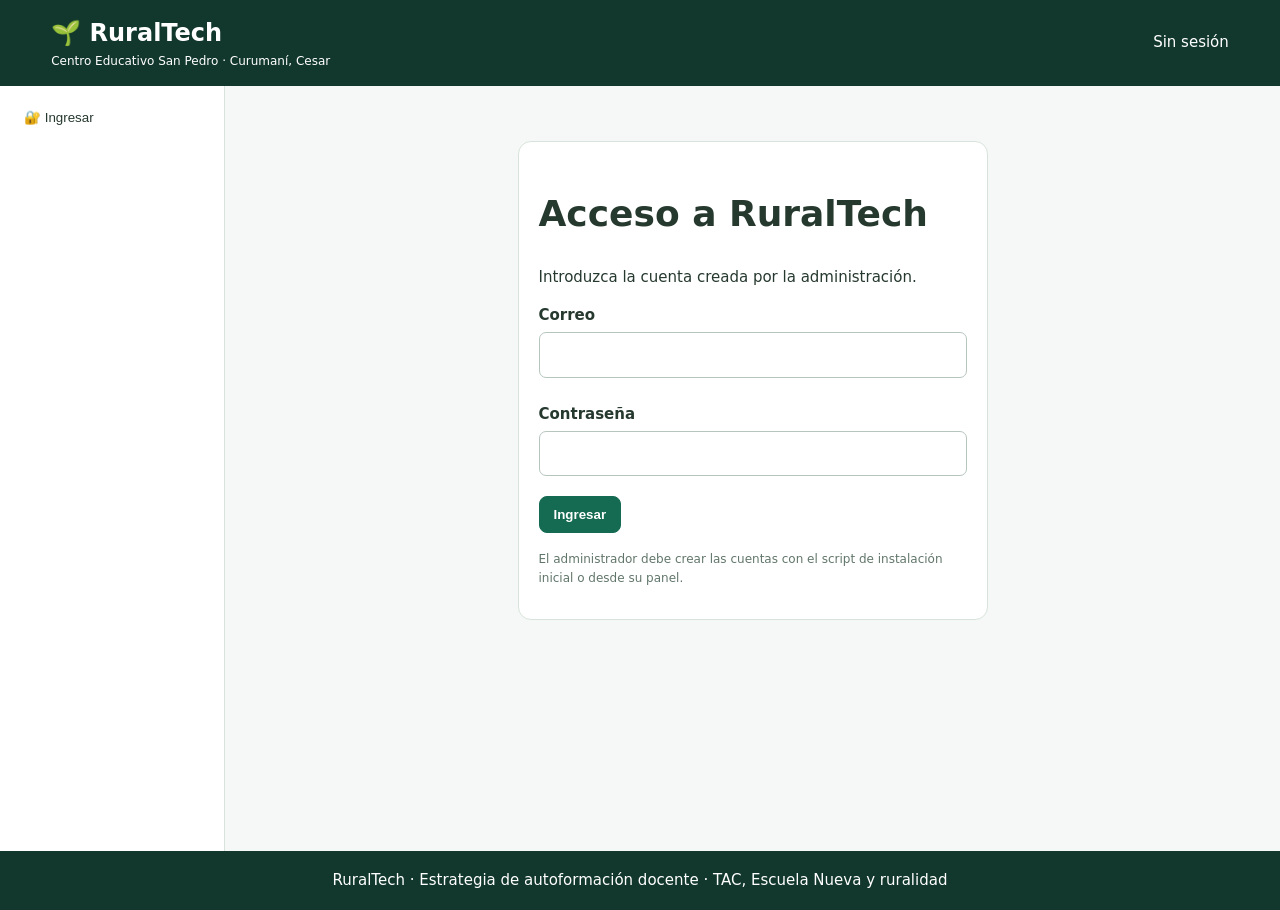
==== servidor_php/public/index.html @ 85d53798 "Publish RuralTech audited application Co-authored-by: Copilot <223556219+Copilot@users.noreply.githu" ====
<!doctype html><html lang="es"><head><meta charset="utf-8"><meta name="viewport" content="width=device-width,initial-scale=1"><title>RuralTech | Aula virtual</title><style>
:root{--g:#146b51;--d:#12382d;--bg:#f5f8f6;--bd:#d8e4db;--txt:#26392f}*{box-sizing:border-box}body{margin:0;font:15px/1.55 system-ui,Arial;background:var(--bg);color:var(--txt)}header{background:var(--d);padding:15px 4%;color:white;display:flex;justify-content:space-between;align-items:center;gap:8px;flex-wrap:wrap}h1{font-size:clamp(25px,4vw,36px)}h2{color:var(--d)}h3{color:var(--g)}.layout{display:grid;grid-template-columns:225px 1fr;max-width:1500px;margin:auto;min-height:85vh}aside{background:white;border-right:1px solid var(--bd);padding:12px}aside button{display:block;width:100%;background:none;border:0;text-align:left;padding:12px;border-radius:8px;color:var(--txt);cursor:pointer}aside button:hover{background:#e4f3eb}main{padding:25px;min-width:0}.panel,.card{padding:20px;border:1px solid var(--bd);border-radius:13px;background:white;margin-bottom:15px}.grid{display:grid;grid-template-columns:repeat(auto-fit,minmax(230px,1fr));gap:15px}.hero{background:linear-gradient(110deg,#155e49,#31836b);color:white;border-radius:14px;padding:26px}.hero h1{color:white}.btn{display:inline-block;background:var(--g);color:white;border:1px solid var(--g);border-radius:8px;padding:10px 14px;margin:5px 5px 5px 0;cursor:pointer;font-weight:600}.btn.sec{background:white;color:var(--g)}.btn.danger{background:#a22f31;border-color:#a22f31}input,textarea,select{font:inherit;padding:10px;border:1px solid #b6c6bd;border-radius:7px;width:100%;margin:5px 0 15px}textarea{min-height:105px}label{display:block;font-weight:600;margin-top:10px}.progress{height:12px;background:#dbe9df;border-radius:12px;overflow:hidden;margin:10px 0}.progress span{display:block;background:var(--g);height:100%}.muted{color:#61766a}.notice{padding:13px;border-left:4px solid #daa943;background:#fff8e8;margin:12px 0}.success{padding:13px;border-left:4px solid var(--g);background:#e6f5eb;margin:12px 0}.row{display:flex;justify-content:space-between;gap:12px;align-items:center;flex-wrap:wrap;border-bottom:1px solid var(--bd);padding:12px 0}details{border:1px solid var(--bd);border-radius:9px;padding:12px;margin:10px 0}summary{cursor:pointer;font-weight:700}.table{overflow-x:auto}table{border-collapse:collapse;width:100%;min-width:650px}td,th{padding:9px;border:1px solid var(--bd);text-align:left}th{background:#e7f4eb}.quizchoice{display:block;font-weight:400;background:#f8fbf9;padding:8px;border-radius:6px}.quizchoice input,.inlinecheck{width:auto;margin-right:9px}pre{white-space:pre-wrap;font:inherit}footer{text-align:center;background:var(--d);padding:18px;color:white}.small{font-size:12px}@media(max-width:850px){.layout{display:block}aside{display:flex;overflow:auto;gap:5px}aside button{width:auto;white-space:nowrap;flex-shrink:0}main{padding:15px}}@media print{header,aside,footer,button{display:none!important}.layout{display:block}main{padding:0}}
</style></head><body><header><div><strong style="font-size:24px">🌱 RuralTech</strong><div class="small">Centro Educativo San Pedro · Curumaní, Cesar</div></div><div id="identity"></div></header><div class="layout"><aside id="nav"></aside><main id="app"></main></div><footer>RuralTech · Estrategia de autoformación docente · TAC, Escuela Nueva y ruralidad</footer><script>
'use strict';
const MODULES=[
{title:'Punto de partida: conozco mi nivel digital',icon:'🧭',goal:'Identificar conocimientos, confianza y necesidades de formación digital.',lessons:[['Competencia digital docente','La competencia digital docente integra habilidades técnicas y pedagógicas. El diagnóstico identifica fortalezas, dificultades y necesidades, sin producir una calificación.','Anote tres recursos que utiliza actualmente y una dificultad que le gustaría resolver.'],['Recursos y conectividad','Antes de preparar una clase con tecnología, reconozca equipos disponibles, almacenamiento y conectividad. Diseñe siempre una alternativa que permita continuar la actividad sin Internet.','Elabore un inventario breve de equipos y conexión disponible en su sede.'],['Confianza y autonomía','La autoformación es gradual y se fortalece con actividades pequeñas, reflexión y acompañamiento. No exige conocimientos avanzados para comenzar.','Formule una meta digital que pueda comprobar durante la próxima semana.']],steps:['Revise sus recursos disponibles','Identifique tres herramientas que conoce','Describa una dificultad concreta','Establezca una meta de aprendizaje','Registre la actividad y realice la autoevaluación'],task:'Describa sus fortalezas, dificultades, conectividad y una meta de autoformación.',quiz:[['El autodiagnóstico sirve para:',['Sancionar','Orientar el aprendizaje','Excluir docentes'],1],['Al seleccionar recursos, considere:',['Objetivo y conectividad','Popularidad','Solo el diseño'],0],['La autoformación debe favorecer:',['Autonomía acompañada','Aislamiento','Memorización'],0]]},
{title:'Herramientas digitales básicas para el trabajo docente',icon:'💻',goal:'Organizar archivos y recursos educativos para utilizar con seguridad y sin conexión.',lessons:[['Carpetas y nombres','Organice archivos por área, grado y tema. Ejemplo: Ciencias_Grado3_Agua.pdf. Los nombres claros facilitan el trabajo offline.','Cree una estructura con carpetas por área y grado.'],['Documentos y PDF','Elabore una guía editable y expórtela a PDF para conservar el formato al imprimirla. Verifique su legibilidad en un celular.','Genere una ficha breve en Word o equivalente y conviértala a PDF.'],['Seguridad y uso offline','Descargue materiales antes de la clase, compruebe que abran sin Internet y proteja los datos personales y derechos de uso.','Abra un recurso con la conexión desactivada y documente el resultado.']],steps:['Cree una carpeta de recursos','Organice subcarpetas','Elabore una guía sencilla','Guarde un documento editable y un PDF','Compruebe ambos archivos sin conexión'],task:'Organice una carpeta de recursos y entregue una descripción o documento que muestre esa organización.',quiz:[['Nombre de archivo más claro:',['Final.pdf','Ciencias_Grado3_Agua.pdf','Doc2.pdf'],1],['Para uso offline:',['Comprobar descarga','Conservar solo enlace','Exigir video en vivo'],0],['Los datos personales deben:',['Publicarse','Protegerse','Compartirse libremente'],1]]},
{title:'Recursos digitales para planear y preparar clases',icon:'📝',goal:'Crear recursos pertinentes para Escuela Nueva y aulas multigrado.',lessons:[['Del objetivo a la herramienta','Defina primero el aprendizaje esperado y luego elija el recurso digital que facilite su consecución. La herramienta es un medio.','Escriba un objetivo y justifique la elección de una TAC.'],['Fichas e infografías','Utilice textos breves, títulos claros e imágenes contextualizadas. Elabore una versión descargable o imprimible.','Esboce una ficha educativa de una página.'],['Planeación contextualizada','En aulas multigrado, adapte una misma temática con diferentes grados de complejidad y trabajo autónomo.','Adapte una ficha para dos grados.']],steps:['Seleccione un tema de clase','Defina el objetivo','Elija una herramienta TAC','Elabore una ficha o infografía','Defina evaluación y alternativa offline'],task:'Diseñe un recurso con objetivo, aplicación pedagógica y alternativa sin conexión.',quiz:[['La primera decisión es:',['Definir objetivo','Elegir colores','Descargar apps'],0],['Un recurso pertinente:',['Responde al contexto','Exige Internet','Ignora grados'],0],['Escuela Nueva favorece:',['Autonomía','Rigidez','Dependencia'],0]]},
{title:'TAC para una clase más activa',icon:'🎬',goal:'Diseñar experiencias con imágenes, audios o videos que impulsen participación.',lessons:[['Sentido pedagógico de TAC','Las tecnologías del aprendizaje y el conocimiento enriquecen una experiencia cuando se vinculan a un propósito didáctico concreto.','Explique qué aprenderían los estudiantes con un recurso audiovisual.'],['Secuencia didáctica','Diseñe momentos antes, durante y después del recurso, con preguntas orientadoras y un producto de aprendizaje.','Escriba una pregunta para cada momento.'],['Pocos dispositivos','Utilice estaciones, turnos y fichas impresas cuando los estudiantes deban compartir un equipo.','Diseñe una clase con un solo dispositivo disponible.']],steps:['Defina objetivo','Elija un recurso liviano','Prepare pregunta inicial','Oriente observación','Recoja una evidencia y prepare alternativa offline'],task:'Diseñe una experiencia TAC de veinte minutos con inicio, desarrollo, cierre y evaluación.',quiz:[['Una TAC se justifica si:',['Apoya aprendizaje','Solo entretiene','Reemplaza profesor'],0],['Secuencia recomendada:',['Antes durante después','Solo reproducción','Solo examen'],0],['Con pocos equipos:',['Rotar estaciones','Excluir','Cancelar'],0]]},
{title:'Tecnología en aulas rurales y multigrado',icon:'🌾',goal:'Adaptar recursos a diferentes grados, ritmos y conectividad limitada.',lessons:[['Un tema, varios grados','Los mismos materiales pueden producir tareas diferenciadas: identificar, comparar y analizar según el nivel del estudiante.','Proponga dos tareas para grados distintos usando la misma imagen.'],['Trabajo autónomo','Las estaciones requieren instrucciones claras, tiempo definido y productos observables.','Diseñe tres estaciones simultáneas.'],['Equivalencia offline','Una actividad sin Internet debe mantener el mismo objetivo, mediante guías, audios descargados o recursos impresos.','Transforme una actividad en línea en una alternativa offline.']],steps:['Seleccione tema territorial','Defina grados','Redacte objetivos diferenciados','Elija recurso compartido','Prepare actividad autónoma e imprimible'],task:'Adapte una actividad para dos o más grados, incluyendo tareas diferenciadas y alternativa offline.',quiz:[['En multigrado conviene:',['Diferenciar','Uniformar','Eliminar autonomía'],0],['Alternativa offline:',['Conserva objetivo','Cambia tema','Requiere videollamada'],0],['Las estaciones permiten:',['Autonomía','Exclusión','Más datos'],0]]},
{title:'Evaluar y acompañar con herramientas digitales',icon:'📊',goal:'Diseñar instrumentos de evaluación y retroalimentación accesibles.',lessons:[['Evidencias','Las evidencias de aprendizaje pueden ser documentos, fotografías de productos y registros escritos. Evite exponer datos personales.','Defina dos evidencias observables para una actividad.'],['Rúbricas y listas','La lista de chequeo verifica criterios; la rúbrica describe niveles de desempeño. Ambas orientan la mejora.','Escriba tres criterios para valorar un recurso.'],['Retroalimentación breve','La retroalimentación señala un logro y una recomendación concreta mediante texto o audio breve.','Redacte un comentario de retroalimentación constructiva.']],steps:['Seleccione actividad','Determine logros esperados','Construya rúbrica o lista','Escoja evidencias','Redacte orientación de mejora'],task:'Elabore una rúbrica o lista de chequeo para una experiencia mediada por TAC.',quiz:[['La evidencia permite:',['Observar aprendizaje','Eliminar objetivos','Evitar evaluación'],0],['La retroalimentación útil:',['Señala logros y mejoras','Solo nota','No orienta'],0],['El registro exige:',['Privacidad','Difusión libre','Compartir claves'],0]]}
];
const MATERIALS=[['Guía de navegación',`RURALTECH — GUÍA DE NAVEGACIÓN\n1. Inicie sesión con su cuenta docente.\n2. Complete el diagnóstico inicial.\n3. Explore módulos del 0 al 5.\n4. Revise tres microlecciones por módulo.\n5. Desarrolle la actividad en texto o adjunte archivo.\n6. Responda cuestionario y autoevalúe.\n7. Consulte progreso y productos.\n8. Descargue recursos para trabajar sin conexión.`],['Plantilla de planeación TAC',`DOCENTE:\nSEDE:\nGRADOS:\nTEMA:\nOBJETIVO:\nNECESIDAD PEDAGÓGICA:\nHERRAMIENTA TAC Y JUSTIFICACIÓN:\nINICIO:\nDESARROLLO:\nCIERRE:\nEVIDENCIA:\nCRITERIOS DE EVALUACIÓN:\nALTERNATIVA OFFLINE:\nREFLEXIÓN:`],['Adaptación multigrado',`TEMA COMÚN:\nRECURSO DIGITAL:\nGRADO INICIAL - OBJETIVO Y ACTIVIDAD:\nGRADO INTERMEDIO - OBJETIVO Y ACTIVIDAD:\nGRADO AVANZADO - OBJETIVO Y ACTIVIDAD:\nTRABAJO AUTÓNOMO:\nMATERIAL IMPRESO:\nALTERNATIVA SIN CONEXIÓN:\nEVALUACIÓN DIFERENCIADA:`],['Lista de chequeo TAC',`[ ] Recurso relacionado con objetivo\n[ ] Contextualizado a la ruralidad\n[ ] Instrucciones comprensibles\n[ ] Adaptado a los grados\n[ ] Bajo consumo de datos\n[ ] Alternativa offline\n[ ] Actividad participativa\n[ ] Evidencia observable\n[ ] Respeta privacidad\n[ ] Fuentes revisadas`],['Rúbrica del producto final',`Puntúe de 1 a 3:\nPERTINENCIA: 3 objetivo claro; 2 parcial; 1 sin relación.\nCONTEXTO: 3 adaptado a ruralidad; 2 parcialmente; 1 no considera entorno.\nTAC: 3 integrada didácticamente; 2 parcial; 1 decorativa.\nACCESIBILIDAD: 3 alternativa offline viable; 2 parcial; 1 ninguna.\nEVALUACIÓN: 3 evidencias y criterios; 2 incompletos; 1 ausentes.\nTOTAL: /15\nFORTALEZAS:\nMEJORAS:`],['Ficha de autodiagnóstico',`HERRAMIENTAS QUE CONOZCO:\nFRECUENCIA DE USO:\nCONFIANZA DIGITAL:\nDISPOSITIVOS DISPONIBLES:\nCONDICIONES DE CONEXIÓN:\nFORTALEZAS:\nDIFICULTADES:\nMETA PERSONAL:\nAPOYO QUE NECESITO:`],['Guion audiovisual TAC',`TEMA:\nOBJETIVO:\nRECURSO (IMAGEN, AUDIO O VIDEO):\nANTES: pregunta de apertura\nDURANTE: consignas de observación\nDESPUÉS: producto observable\nEVALUACIÓN:\nALTERNATIVA SIN CONEXIÓN:`],['Organizador de archivos',`CARPETA: Recursos_Docentes\n01_Planeaciones\n02_Guias\n03_Presentaciones\n04_Imagenes\n05_Evaluaciones\n06_Evidencias\n07_Respaldos\nNOMBRES RECOMENDADOS: Asignatura_Grado_Tema.ext\nCOMPROBAR APERTURA SIN INTERNET Y PROTECCIÓN DE DATOS.`]];
let session={user:null,csrf:''},overview=null,current=0;
const $=id=>document.getElementById(id),esc=x=>String(x??'').replace(/[&<>"']/g,c=>({'&':'&amp;','<':'&lt;','>':'&gt;','"':'&quot;',"'":'&#39;'}[c]));
async function api(action,body=null,upload=false){let options={credentials:'same-origin',headers:{'X-CSRF-Token':session.csrf}};if(body!==null){options.method='POST';if(upload)options.body=body;else{options.headers['Content-Type']='application/json';options.body=JSON.stringify(body)}}const res=await fetch('api.php?action='+encodeURIComponent(action),options);let data=await res.json().catch(()=>({error:'Respuesta inesperada del servidor'}));if(!res.ok)throw Error(data.error||'Error HTTP '+res.status);return data}
function show(html){$('app').innerHTML=html;window.scrollTo(0,0)}function progress(x){return `<div class="progress"><span style="width:${Math.min(100,Math.max(0,x))}%"></span></div>`}function msg(e){alert(e.message||String(e))}
function downloadText(name,text){let url=URL.createObjectURL(new Blob([text],{type:'text/plain;charset=utf-8'}));let a=document.createElement('a');a.href=url;a.download=name;a.click();setTimeout(()=>URL.revokeObjectURL(url),3000)}
function guide(i){let m=MODULES[i];return `RURALTECH - GUÍA DIDÁCTICA\nMÓDULO ${i}: ${m.title}\nOBJETIVO: ${m.goal}\nPASOS:\n${m.steps.map((s,n)=>(n+1)+'. '+s).join('\n')}\nACTIVIDAD: ${m.task}\nFINALIZACIÓN: 3 lecciones, 1 actividad, 2/3 respuestas correctas y autoevaluación.`}
async function refresh(){session=await api('session');if(session.user)overview=await api('overview');else overview=null;nav()}
function nav(){let admin=session.user?.role==='admin';$('identity').textContent=session.user?session.user.name+' · '+(admin?'Administrador':'Docente'):'Sin sesión';$('nav').innerHTML=(session.user?[['home','🏠 Inicio'],['route','📚 Mi ruta'],['diagnosis','🧭 Diagnóstico'],['resources','📥 Recursos'],['evidence','📁 Evidencias'],['progress','📊 Progreso'],['community','🤝 Comunidad'],['final','🎓 Producto final'],['evaluation','🔬 Valoración'],...(admin?[['admin','🛡️ Administración']]:[]),['account','🔑 Contraseña'],['logout','🚪 Salir']]:[['login','🔐 Ingresar']]).map(([p,n])=>`<button onclick="go('${p}')">${n}</button>`).join('')}
async function go(page){try{if(page==='logout'){await api('logout',{});await refresh();page='login'}if(page==='login')return login();if(!session.user)return login();if(['home','route','progress','evidence','final','diagnosis','admin'].includes(page))overview=await api('overview');({home,route,diagnosis,resources,evidence,progress:progressPage,community,final:finalPage,evaluation,admin,account})[page]?.()}catch(e){msg(e)}}
function login(){show(`<div class="panel" style="max-width:470px;margin:30px auto"><h1>Acceso a RuralTech</h1><p>Introduzca la cuenta creada por la administración.</p><form id="loginForm"><label>Correo</label><input type="email" id="email" autocomplete="username" required><label>Contraseña</label><input type="password" id="password" autocomplete="current-password" required><button class="btn">Ingresar</button></form><p class="muted small">El administrador debe crear las cuentas con el script de instalación inicial o desde su panel.</p></div>`);$('loginForm').onsubmit=async e=>{e.preventDefault();try{session=await api('login',{email:$('email').value,password:$('password').value});await refresh();home()}catch(err){msg(err)}}}
function home(){let p=overview.progress;show(`<div class="hero"><h1>Aprendizaje rural con tecnología</h1><p>RuralTech fortalece las competencias digitales para apropiarse pedagógicamente de las TAC, con actividades contextualizadas, autonomía y acompañamiento.</p><button class="btn sec" onclick="go('route')">Comenzar formación</button></div><div class="grid"><div class="card"><h2>🧭 Mi ruta</h2><p>Seis módulos y 18 microlecciones.</p><button class="btn" onclick="go('route')">Explorar</button></div><div class="card"><h2>📥 Recursos</h2><p>Material didáctico y guías descargables.</p><button class="btn" onclick="go('resources')">Consultar</button></div><div class="card"><h2>📊 Avance</h2><h1>${p.percent}%</h1>${progress(p.percent)}<p>${p.completed}/6 módulos completados.</p></div></div>`)}
function route(){show(`<h1>Mi ruta de aprendizaje</h1><p>Explore cada módulo a su propio ritmo.</p><div class="grid">${MODULES.map((m,i)=>`<div class="card"><h2>${m.icon} Módulo ${i}</h2><h3>${esc(m.title)}</h3><p>${esc(m.goal)}</p>${progress(overview.progress.modules[i].percent)}<strong>${overview.progress.modules[i].percent}%</strong><div><button class="btn" onclick="openModule(${i})">Ingresar</button></div></div>`).join('')}</div>`)}
async function openModule(i){current=i;overview=await api('overview');let m=MODULES[i],d=overview.modules?.[i]||{},p=overview.progress.modules[i],attached=overview.submissions.filter(s=>s.module===i);show(`<button class="btn sec" onclick="go('route')">← Mi ruta</button><h1>${m.icon} Módulo ${i}: ${esc(m.title)}</h1><div class="panel"><strong>${esc(m.goal)}</strong>${progress(p.percent)}${p.percent}% · ${p.milestones}/6 indicadores</div><div class="panel"><h2>1. Antes de empezar</h2><p>Relacione el tema con una situación real de su práctica pedagógica.</p></div><div class="panel"><h2>2. Aprende</h2>${m.lessons.map((l,n)=>`<details><summary>Microlección ${n+1}: ${esc(l[0])}</summary><p>${esc(l[1])}</p><p><strong>Práctica:</strong> ${esc(l[2])}</p></details><label><input class="inlinecheck" type="checkbox" ${d.read?.includes(n)?'checked':''} onchange="saveLesson(${i},${n},this.checked)">He revisado esta lección</label>`).join('')}</div><div class="panel"><h2>3. Mira un ejemplo</h2><p>${esc(m.lessons[1][2])}</p></div><div class="panel"><h2>4. Hazlo tú</h2><p>${esc(m.task)}</p><button class="btn sec" onclick="downloadText('RuralTech_Guia_Modulo_${i}.txt',guide(${i}))">Descargar guía paso a paso</button><button class="btn sec" onclick="viewGuide(${i})">Leer guía</button><label>Respuesta escrita</label><textarea id="activity">${esc(d.activity||'')}</textarea><button class="btn" onclick="saveActivity(${i})">Guardar respuesta</button><label>Adjuntar Word, PDF, imágenes u otros formatos</label><input type="file" id="file" accept=".pdf,.doc,.docx,.odt,.jpg,.jpeg,.png,.webp,.txt,.rtf,.ppt,.pptx,.xls,.xlsx"><button class="btn" onclick="uploadEvidence(${i})">Entregar archivo</button><p class="muted small">Máximo 15 MB por archivo.</p>${attached.map(s=>s.files.map(f=>`<div class="row">${esc(f.name)} <button class="btn sec" onclick="fileDownload('${f.id}')">Descargar</button></div>`).join('')).join('')}</div><div class="panel"><h2>5. Llévalo al aula</h2><p>Adapte su producto a los grados, condiciones de conectividad y recursos disponibles.</p></div><div class="panel"><h2>6. Guarda el recurso</h2><button class="btn sec" onclick="downloadText('RuralTech_Guia_Modulo_${i}.txt',guide(${i}))">Guardar guía</button><button class="btn sec" onclick="go('resources')">Banco de recursos</button></div><div class="panel"><h2>7. ¿Cómo me fue?</h2><label><input class="inlinecheck" type="checkbox" ${d.reflection?'checked':''} onchange="saveReflection(${i},this.checked)">He reflexionado sobre la aplicación de lo aprendido.</label></div><div class="panel"><h2>Cuestionario</h2>${m.quiz.map((q,n)=>`<div class="card"><strong>${n+1}. ${esc(q[0])}</strong>${q[1].map((v,j)=>`<label class="quizchoice"><input class="inlinecheck" type="radio" name="q${n}" value="${j}">${esc(v)}</label>`).join('')}</div>`).join('')}<button class="btn" onclick="submitQuiz(${i})">Calificar</button><div id="quizFeedback">Mejor resultado: ${d.score??'Pendiente'}/3</div></div>`)}
function viewGuide(i){show(`<button class="btn sec" onclick="openModule(${i})">← Volver</button><div class="panel"><h1>Guía didáctica módulo ${i}</h1><pre>${esc(guide(i))}</pre><button class="btn" onclick="downloadText('Guia_Modulo_${i}.txt',guide(${i}))">Descargar</button><button class="btn sec" onclick="window.print()">Imprimir / PDF</button></div>`)}
async function saveLesson(i,n,checked){try{await api('save_module',{module:i,type:'read',lesson:n,checked})}catch(e){msg(e)}}async function saveReflection(i,checked){try{await api('save_module',{module:i,type:'reflection',checked})}catch(e){msg(e)}}async function saveActivity(i){try{await api('save_module',{module:i,type:'activity',text:$('activity').value});alert('Actividad guardada');await openModule(i)}catch(e){msg(e)}}
async function submitQuiz(i){try{let answers=MODULES[i].quiz.map((q,n)=>{let c=document.querySelector(`input[name=q${n}]:checked`);if(!c)throw Error('Responda todas las preguntas');return +c.value});await api('save_module',{module:i,type:'quiz',answers});let score=answers.reduce((s,a,n)=>s+(a===MODULES[i].quiz[n][2]),0);$('quizFeedback').innerHTML=`<div class="success"><h3>Resultado: ${score}/3</h3>${MODULES[i].quiz.map((q,n)=>`<p>Pregunta ${n+1}: ${esc(q[1][q[2]])}</p>`).join('')}</div>`}catch(e){msg(e)}}
async function uploadEvidence(i){try{let f=$('file').files[0];if(!f)throw Error('Seleccione un archivo');if(f.size>15728640)throw Error('Máximo 15 MB');let data=new FormData();data.append('module',i);data.append('file',f);await api('submission_upload',data,true);alert('Evidencia entregada');await openModule(i)}catch(e){msg(e)}}
function fileDownload(id){window.open('api.php?action=download&id='+encodeURIComponent(id),'_blank')}
function diagnosis(){let d=overview.modules?.diagnosis||{};show(`<h1>Autodiagnóstico orientador</h1><div class="notice">No es una calificación. Reflexione sobre confianza, conectividad, equipos y necesidades.</div><div class="panel"><label>Descripción de recursos y habilidades</label><textarea id="diagnosisText" placeholder="Equipos, conectividad, habilidades y meta personal">${esc(d.activity||'')}</textarea><button class="btn" onclick="saveDiagnosis()">Guardar reflexión inicial</button></div>`)}async function saveDiagnosis(){try{await api('save_module',{module:0,type:'activity',text:$('diagnosisText').value});alert('Reflexión guardada')}catch(e){msg(e)}}
async function resources(){try{let rs=await api('resource_list');show(`<h1>Banco de materiales didácticos</h1><div class="grid">${MATERIALS.map((r,i)=>`<div class="card"><h3>${esc(r[0])}</h3><button class="btn" onclick="downloadText('RuralTech_Material_${i+1}.txt',MATERIALS[${i}][1])">Descargar</button><button class="btn sec" onclick="viewMaterial(${i})">Leer</button></div>`).join('')}</div><h2>Guías por módulo</h2>${MODULES.map((m,i)=>`<div class="row">Módulo ${i}: ${esc(m.title)} <button class="btn sec" onclick="downloadText('Guia_Modulo_${i}.txt',guide(${i}))">Descargar</button></div>`).join('')}<h2>Recursos de administración</h2>${rs.map(r=>`<div class="card"><h3>${esc(r.title)}</h3><p>${esc(r.description)}</p><button class="btn" onclick="fileDownload('${r.file.id}')">Descargar ${esc(r.file.name)}</button></div>`).join('')||'<p>No hay recursos adicionales.</p>'}`)}catch(e){msg(e)}}
function viewMaterial(i){show(`<button class="btn sec" onclick="go('resources')">← Volver</button><div class="panel"><h1>${esc(MATERIALS[i][0])}</h1><pre>${esc(MATERIALS[i][1])}</pre><button class="btn" onclick="downloadText('Material_${i+1}.txt',MATERIALS[${i}][1])">Descargar</button><button class="btn sec" onclick="window.print()">Imprimir / PDF</button></div>`)}
function evidence(){let ss=overview.submissions;show(`<h1>Mis evidencias</h1>${MODULES.map((m,i)=>`<div class="panel"><h3>Módulo ${i}: ${esc(m.title)}</h3>${ss.filter(s=>s.module===i).map(s=>s.files.map(f=>`<div class="row">${esc(f.name)} <button class="btn sec" onclick="fileDownload('${f.id}')">Descargar</button></div>`).join('')).join('')||'<p>Sin archivos adjuntos</p>'}</div>`).join('')}`)}
function progressPage(){let p=overview.progress;show(`<h1>Seguimiento de mi aprendizaje</h1><div class="grid"><div class="card"><h2>${p.percent}%</h2>Avance general${progress(p.percent)}</div><div class="card"><h2>${p.completed}/6</h2>Módulos completos</div><div class="card"><h2>${p.milestones}/36</h2>Indicadores alcanzados</div></div>${p.modules.map((m,i)=>`<div class="panel"><h3>Módulo ${i}: ${esc(MODULES[i].title)}</h3>${progress(m.percent)}${m.percent}% · ${m.read}/3 lecciones · Actividad: ${m.activity?'Sí':'No'} · Cuestionario: ${m.score??'-'}/3 · Reflexión: ${m.reflection?'Sí':'No'}</div>`).join('')}<button class="btn" onclick="csvOwn()">Exportar CSV</button>`)}
function csvRows(name,rows){let csv='\uFEFF'+rows.map(row=>row.map(x=>'"'+String(x??'').replace(/"/g,'""')+'"').join(',')).join('\r\n');downloadText(name,csv)}function csvOwn(){csvRows('RuralTech_mi_progreso.csv',[['Modulo','Progreso','Lecciones','Actividad','Nota','Reflexion'],...overview.progress.modules.map(m=>[m.module,m.percent,m.read,m.activity,m.score,m.reflection])])}
async function finalPage(){show(`<h1>Producto final de aplicación pedagógica</h1><div class="panel"><p>Presente una planeación, guía o actividad TAC contextualizada a la ruralidad. Puede usar la rúbrica disponible en Recursos.</p><label>Documento de evidencia final</label><input type="file" id="finalFile"><button class="btn" onclick="uploadFinal()">Entregar producto final</button><h3>Archivos entregados</h3>${overview.submissions.filter(s=>s.module===6).map(s=>s.files.map(f=>`<div class="row">${esc(f.name)} <button class="btn sec" onclick="fileDownload('${f.id}')">Descargar</button></div>`).join('')).join('')||'<p>No hay producto final.</p>'}</div>`)}async function uploadFinal(){try{let f=$('finalFile').files[0];if(!f)throw Error('Seleccione archivo');let form=new FormData();form.append('module','6');form.append('file',f);await api('submission_upload',form,true);alert('Producto entregado');await go('final')}catch(e){msg(e)}}
const CRITERIA=['Facilidad de navegación','Claridad de contenidos','Pertinencia pedagógica','Contextualización rural','Accesibilidad','Viabilidad con baja conectividad','Aplicación multigrado','Utilidad de actividades','Retroalimentación','Satisfacción general'];async function evaluation(){try{let v=await api('evaluation');show(`<h1>Valoración de RuralTech</h1><p>Escala del 1 al 5. Esta valoración no reemplaza la validación con expertos.</p><div class="panel">${CRITERIA.map((c,i)=>`<label>${esc(c)}</label><select id="eval${i}"><option value="">Seleccionar</option>${[1,2,3,4,5].map(n=>`<option value="${n}" ${(v.ratings?.[i]===n)?'selected':''}>${n}</option>`).join('')}</select>`).join('')}<label>Recomendaciones y dificultades</label><textarea id="comments">${esc(v.comments||'')}</textarea><button class="btn" onclick="saveEvaluation()">Guardar valoración</button></div>`)}catch(e){msg(e)}}async function saveEvaluation(){try{let ratings=CRITERIA.map((_,i)=>+$('eval'+i).value);if(ratings.some(n=>n<1||n>5))throw Error('Complete las diez valoraciones');await api('evaluation_save',{ratings,comments:$('comments').value});alert('Valoración guardada')}catch(e){msg(e)}}
async function community(){try{let posts=await api('community');show(`<h1>Comunidad RuralTech</h1><p>Las publicaciones se comparten entre docentes conectados al mismo servidor.</p><div class="panel"><label>Pregunta o experiencia</label><textarea id="post"></textarea><button class="btn" onclick="postCommunity()">Publicar</button></div>${posts.slice().reverse().map(p=>`<div class="card"><strong>${esc(p.author)}</strong><p class="muted">${esc(p.created)}</p><p>${esc(p.text)}</p></div>`).join('')}`)}catch(e){msg(e)}}async function postCommunity(){try{await api('community_post',{text:$('post').value});community()}catch(e){msg(e)}}
async function account(){show(`<h1>Seguridad de cuenta</h1><div class="panel"><label>Contraseña actual</label><input id="old" type="password"><label>Nueva contraseña (mínimo 12 caracteres)</label><input id="new" type="password"><button class="btn" onclick="changePassword()">Actualizar contraseña</button></div>`)}async function changePassword(){try{await api('change_password',{old:$('old').value,password:$('new').value});alert('Contraseña actualizada');go('home')}catch(e){msg(e)}}
async function admin(){if(session.user?.role!=='admin')return show('<h1>Acceso no autorizado</h1>');try{let users=await api('users'),resources=await api('resource_list');let avg=users.length?Math.round(users.reduce((s,u)=>s+u.progress.percent,0)/users.length):0;show(`<h1>🛡️ Panel de administración</h1><div class="grid"><div class="card"><h2>${users.length}</h2>Usuarios</div><div class="card"><h2>${avg}%</h2>Avance promedio</div><div class="card"><h2>${users.reduce((s,u)=>s+u.progress.completed,0)}</h2>Módulos completados</div></div><div class="panel"><h2>Seguimiento por docente</h2><div class="table"><table><tr><th>Nombre</th><th>Sede</th><th>Rol</th><th>Avance</th><th>Módulos</th><th>Acción</th></tr>${users.map(u=>`<tr><td>${esc(u.name)}</td><td>${esc(u.site)}</td><td>${esc(u.role)}</td><td>${u.progress.percent}%</td><td>${u.progress.completed}/6</td><td><button class="btn sec" onclick="adminDetail('${u.id}')">Detalles</button></td></tr>`).join('')}</table></div><button class="btn" onclick="adminExport()">Exportar seguimiento CSV</button></div><div class="panel"><h2>Crear usuario docente o administrador</h2><label>Nombre</label><input id="userName"><label>Correo</label><input id="userEmail" type="email"><label>Sede</label><input id="userSite"><label>Rol</label><select id="userRole"><option value="teacher">Docente</option><option value="admin">Administrador</option></select><label>Contraseña inicial (12+ caracteres)</label><input id="userPassword" type="password"><button class="btn" onclick="adminCreateUser()">Crear usuario</button></div><div class="panel"><h2>Subir recurso institucional</h2><label>Título</label><input id="resourceTitle"><label>Descripción</label><textarea id="resourceDescription"></textarea><label>Módulo</label><select id="resourceModule"><option value="all">Banco general</option>${MODULES.map((_,i)=>`<option value="${i}">Módulo ${i}</option>`).join('')}</select><label>Archivo (máximo 15 MB)</label><input type="file" id="resourceFile"><button class="btn" onclick="adminUpload()">Cargar recurso</button>${resources.map(r=>`<div class="row"><span>${esc(r.title)}</span><button class="btn sec" onclick="fileDownload('${r.file.id}')">Descargar</button><button class="btn danger" onclick="adminDeleteResource('${r.id}')">Eliminar</button></div>`).join('')}</div><div class="panel"><h2>Respaldo completo</h2><p>Descarga datos, progreso y TODOS los archivos adjuntos en un TAR. Para restauración segura, utilice el script CLI del paquete.</p><button class="btn" onclick="window.open('api.php?action=backup','_blank')">Descargar respaldo integral</button></div>`);window.adminUsers=users}catch(e){msg(e)}}
async function adminCreateUser(){try{await api('create_user',{name:$('userName').value,email:$('userEmail').value,site:$('userSite').value,role:$('userRole').value,password:$('userPassword').value});alert('Usuario creado');admin()}catch(e){msg(e)}}async function adminUpload(){try{let f=$('resourceFile').files[0];if(!f)throw Error('Seleccione archivo');let d=new FormData();d.append('title',$('resourceTitle').value);d.append('description',$('resourceDescription').value);d.append('module',$('resourceModule').value);d.append('file',f);await api('resource_upload',d,true);alert('Recurso publicado');admin()}catch(e){msg(e)}}async function adminDeleteResource(id){if(!confirm('¿Eliminar recurso?'))return;try{await api('resource_delete',{id});admin()}catch(e){msg(e)}}
function adminExport(){let rows=[['Docente','Sede','Rol','Modulo','Progreso','Actividad','Nota','Lecciones','Completado']];for(let u of window.adminUsers||[])for(let m of u.progress.modules)rows.push([u.name,u.site,u.role,m.module,m.percent,m.activity,m.score,m.read,m.done]);csvRows('RuralTech_seguimiento.csv',rows)}
async function adminDetail(id){try{let response=await fetch('api.php?action=overview&user='+encodeURIComponent(id),{credentials:'same-origin'});let data=await response.json();if(!response.ok)throw Error(data.error||'Error al consultar');let u=data.user;show(`<button class="btn sec" onclick="admin()">← Administración</button><h1>${esc(u.name)}</h1><p>${esc(u.site)} · ${esc(u.email)}</p><h2>Avance ${data.progress.percent}%</h2>${progress(data.progress.percent)}${MODULES.map((m,i)=>{let d=data.modules?.[i]||{},p=data.progress.modules[i];return `<div class="panel"><h3>Módulo ${i}: ${esc(m.title)}</h3>${progress(p.percent)}${p.percent}% · Lecciones ${p.read}/3 · Nota ${p.score??'Pendiente'}/3 · Intentos ${p.attempts}<p><strong>Actividad:</strong></p><pre>${esc(d.activity||'No entregada en texto')}</pre>${data.submissions.filter(s=>s.module===i).map(s=>s.files.map(f=>`<div class="row">${esc(f.name)} <button class="btn sec" onclick="fileDownload('${f.id}')">Descargar</button></div>`).join('')).join('')}</div>`}).join('')}<div class="panel"><h2>Producto final</h2>${data.submissions.filter(s=>s.module===6).map(s=>s.files.map(f=>`<div class="row">${esc(f.name)} <button class="btn sec" onclick="fileDownload('${f.id}')">Descargar</button></div>`).join('')).join('')||'No entregado'}</div><div class="panel"><h2>Restablecer contraseña</h2><input id="resetPwd" type="password" placeholder="Nueva contraseña (12+ caracteres)"><button class="btn" onclick="resetPwd('${id}')">Guardar nueva contraseña</button></div>`)}catch(e){msg(e)}}async function resetPwd(id){try{await api('reset_password',{user_id:id,password:$('resetPwd').value});alert('Contraseña restablecida')}catch(e){msg(e)}}
(async()=>{try{await refresh();go(session.user?'home':'login')}catch(e){show(`<div class="notice">No se pudo conectar al servidor RuralTech. Debe instalar el proyecto con PHP y abrir la dirección del servidor, no abrir index.html como archivo local.</div>`);msg(e)}})();
</script></body></html>
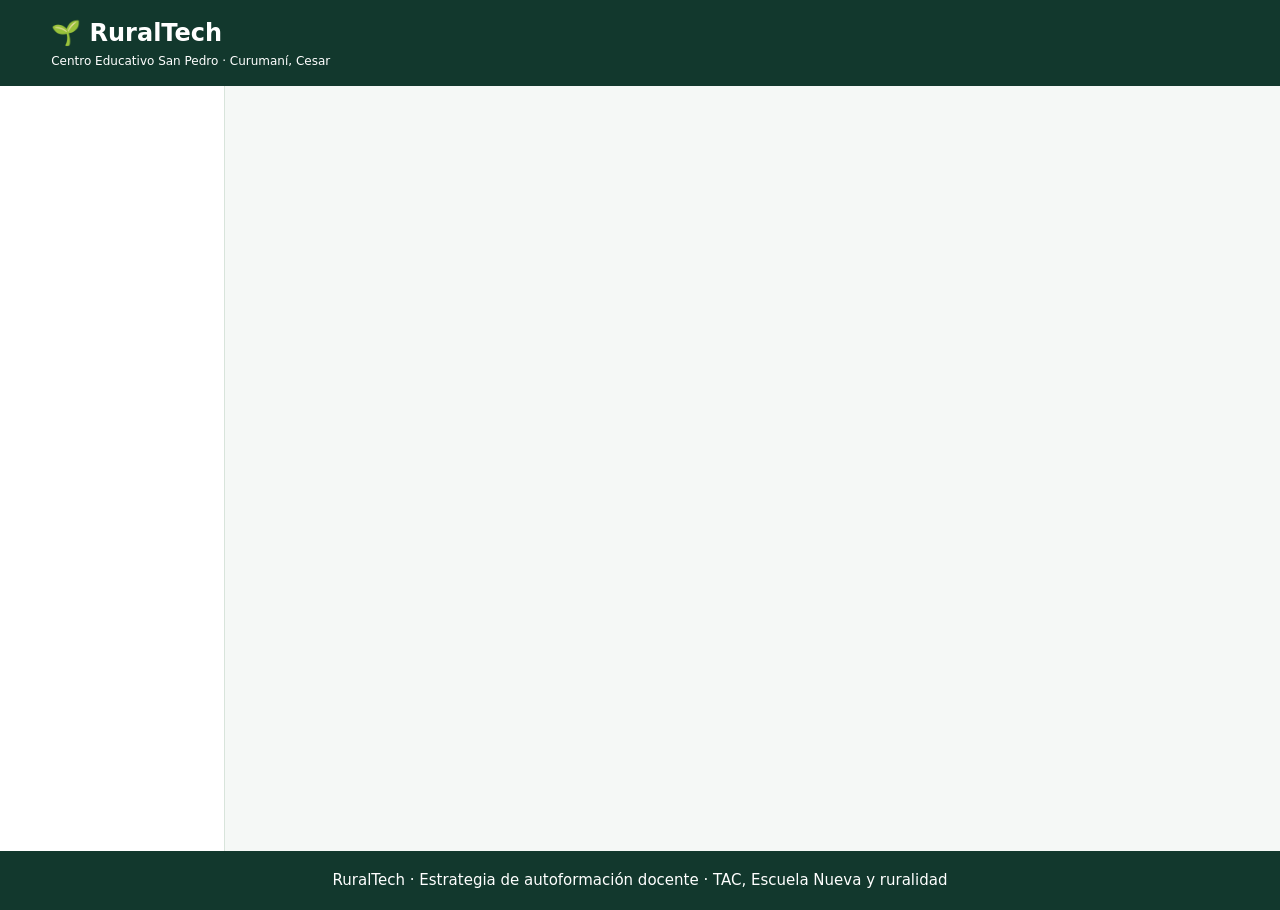
==== commit d8b7a98b: "fix: admin panel functionality and role separation - Add missing activity endpoints (activity_list, " ====
--- a/servidor_php/public/index.html
+++ b/servidor_php/public/index.html
@@ -12,14 +12,14 @@
 ];
 const MATERIALS=[['Guía de navegación',`RURALTECH — GUÍA DE NAVEGACIÓN\n1. Inicie sesión con su cuenta docente.\n2. Complete el diagnóstico inicial.\n3. Explore módulos del 0 al 5.\n4. Revise tres microlecciones por módulo.\n5. Desarrolle la actividad en texto o adjunte archivo.\n6. Responda cuestionario y autoevalúe.\n7. Consulte progreso y productos.\n8. Descargue recursos para trabajar sin conexión.`],['Plantilla de planeación TAC',`DOCENTE:\nSEDE:\nGRADOS:\nTEMA:\nOBJETIVO:\nNECESIDAD PEDAGÓGICA:\nHERRAMIENTA TAC Y JUSTIFICACIÓN:\nINICIO:\nDESARROLLO:\nCIERRE:\nEVIDENCIA:\nCRITERIOS DE EVALUACIÓN:\nALTERNATIVA OFFLINE:\nREFLEXIÓN:`],['Adaptación multigrado',`TEMA COMÚN:\nRECURSO DIGITAL:\nGRADO INICIAL - OBJETIVO Y ACTIVIDAD:\nGRADO INTERMEDIO - OBJETIVO Y ACTIVIDAD:\nGRADO AVANZADO - OBJETIVO Y ACTIVIDAD:\nTRABAJO AUTÓNOMO:\nMATERIAL IMPRESO:\nALTERNATIVA SIN CONEXIÓN:\nEVALUACIÓN DIFERENCIADA:`],['Lista de chequeo TAC',`[ ] Recurso relacionado con objetivo\n[ ] Contextualizado a la ruralidad\n[ ] Instrucciones comprensibles\n[ ] Adaptado a los grados\n[ ] Bajo consumo de datos\n[ ] Alternativa offline\n[ ] Actividad participativa\n[ ] Evidencia observable\n[ ] Respeta privacidad\n[ ] Fuentes revisadas`],['Rúbrica del producto final',`Puntúe de 1 a 3:\nPERTINENCIA: 3 objetivo claro; 2 parcial; 1 sin relación.\nCONTEXTO: 3 adaptado a ruralidad; 2 parcialmente; 1 no considera entorno.\nTAC: 3 integrada didácticamente; 2 parcial; 1 decorativa.\nACCESIBILIDAD: 3 alternativa offline viable; 2 parcial; 1 ninguna.\nEVALUACIÓN: 3 evidencias y criterios; 2 incompletos; 1 ausentes.\nTOTAL: /15\nFORTALEZAS:\nMEJORAS:`],['Ficha de autodiagnóstico',`HERRAMIENTAS QUE CONOZCO:\nFRECUENCIA DE USO:\nCONFIANZA DIGITAL:\nDISPOSITIVOS DISPONIBLES:\nCONDICIONES DE CONEXIÓN:\nFORTALEZAS:\nDIFICULTADES:\nMETA PERSONAL:\nAPOYO QUE NECESITO:`],['Guion audiovisual TAC',`TEMA:\nOBJETIVO:\nRECURSO (IMAGEN, AUDIO O VIDEO):\nANTES: pregunta de apertura\nDURANTE: consignas de observación\nDESPUÉS: producto observable\nEVALUACIÓN:\nALTERNATIVA SIN CONEXIÓN:`],['Organizador de archivos',`CARPETA: Recursos_Docentes\n01_Planeaciones\n02_Guias\n03_Presentaciones\n04_Imagenes\n05_Evaluaciones\n06_Evidencias\n07_Respaldos\nNOMBRES RECOMENDADOS: Asignatura_Grado_Tema.ext\nCOMPROBAR APERTURA SIN INTERNET Y PROTECCIÓN DE DATOS.`]];
 let session={user:null,csrf:''},overview=null,current=0;
-const $=id=>document.getElementById(id),esc=x=>String(x??'').replace(/[&<>"']/g,c=>({'&':'&amp;','<':'&lt;','>':'&gt;','"':'&quot;',"'":'&#39;'}[c]));
+const $=id=>document.getElementById(id),esc=x=>String(x??'').replace(/[&<>"']/g,c=>({'&':'&amp;','<':'&lt;','>':'&gt;','"':'&quot;',"'":'&#39;'}[c])),ROLE_ES={admin:'Administrador',teacher:'Docente'};function busy(el,txt){if(!el)return;el.dataset.t=el.textContent;el.disabled=true;el.textContent=txt||'Procesando…'}function unbusy(el){if(!el)return;el.disabled=false;el.textContent=el.dataset.t??el.textContent}function fmtDate(x){try{if(!x)return'';return new Date(x).toLocaleString('es-CO',{dateStyle:'medium',timeStyle:'short'})}catch(_){return String(x||'')}}
 async function api(action,body=null,upload=false){let options={credentials:'same-origin',headers:{'X-CSRF-Token':session.csrf}};if(body!==null){options.method='POST';if(upload)options.body=body;else{options.headers['Content-Type']='application/json';options.body=JSON.stringify(body)}}const res=await fetch('api.php?action='+encodeURIComponent(action),options);let data=await res.json().catch(()=>({error:'Respuesta inesperada del servidor'}));if(!res.ok)throw Error(data.error||'Error HTTP '+res.status);return data}
-function show(html){$('app').innerHTML=html;window.scrollTo(0,0)}function progress(x){return `<div class="progress"><span style="width:${Math.min(100,Math.max(0,x))}%"></span></div>`}function msg(e){alert(e.message||String(e))}
+function show(html){$('app').innerHTML=html;window.scrollTo(0,0)}function progress(x){return `<div class="progress"><span style="width:${Math.min(100,Math.max(0,x))}%"></span></div>`}function barHTML(id){return `<div class="progress upbar" id="${id}" style="display:none"><span style="width:0%"></span><small>0%</small></div>`}function setBar(id,p,txt){const b=$(id);if(!b)return;b.style.display='block';b.querySelector('span').style.width=Math.min(100,Math.max(2,p))+'%';b.querySelector('small').textContent=txt??(p+'%')}function hideBar(id){const b=$(id);if(b){b.style.display='none'}}function msg(e){alert(e.message||String(e))}
 function downloadText(name,text){let url=URL.createObjectURL(new Blob([text],{type:'text/plain;charset=utf-8'}));let a=document.createElement('a');a.href=url;a.download=name;a.click();setTimeout(()=>URL.revokeObjectURL(url),3000)}
 function guide(i){let m=MODULES[i];return `RURALTECH - GUÍA DIDÁCTICA\nMÓDULO ${i}: ${m.title}\nOBJETIVO: ${m.goal}\nPASOS:\n${m.steps.map((s,n)=>(n+1)+'. '+s).join('\n')}\nACTIVIDAD: ${m.task}\nFINALIZACIÓN: 3 lecciones, 1 actividad, 2/3 respuestas correctas y autoevaluación.`}
 async function refresh(){session=await api('session');if(session.user)overview=await api('overview');else overview=null;nav()}
-function nav(){let admin=session.user?.role==='admin';$('identity').textContent=session.user?session.user.name+' · '+(admin?'Administrador':'Docente'):'Sin sesión';$('nav').innerHTML=(session.user?[['home','🏠 Inicio'],['route','📚 Mi ruta'],['diagnosis','🧭 Diagnóstico'],['resources','📥 Recursos'],['evidence','📁 Evidencias'],['progress','📊 Progreso'],['community','🤝 Comunidad'],['final','🎓 Producto final'],['evaluation','🔬 Valoración'],...(admin?[['admin','🛡️ Administración']]:[]),['account','🔑 Contraseña'],['logout','🚪 Salir']]:[['login','🔐 Ingresar']]).map(([p,n])=>`<button onclick="go('${p}')">${n}</button>`).join('')}
-async function go(page){try{if(page==='logout'){await api('logout',{});await refresh();page='login'}if(page==='login')return login();if(!session.user)return login();if(['home','route','progress','evidence','final','diagnosis','admin'].includes(page))overview=await api('overview');({home,route,diagnosis,resources,evidence,progress:progressPage,community,final:finalPage,evaluation,admin,account})[page]?.()}catch(e){msg(e)}}
+function nav(){let admin=session.user?.role==='admin';$('identity').textContent=session.user?session.user.name+' · '+(admin?'Administrador':'Docente'):'Sin sesión';$('nav').innerHTML=(session.user?[['home','🏠 Inicio'],['route','📚 Mi ruta'],['diagnosis','🧭 Diagnóstico'],['activities','📝 Actividades'],['resources','📥 Recursos'],['evidence','📁 Evidencias'],['progress','📊 Progreso'],['community','🤝 Comunidad'],['final','🎓 Producto final'],['evaluation','🔬 Valoración'],...(admin?[['admin','🛡️ Administración']]:[]),['account','🔑 Contraseña'],['logout','🚪 Salir']]:[['login','🔐 Ingresar']]).map(([p,n])=>`<button onclick="go('${p}')">${n}</button>`).join('')}
+async function go(page){try{if(page==='logout'){await api('logout',{});await refresh();page='login'}if(page==='login')return login();if(!session.user)return login();if(['home','route','progress','evidence','final','diagnosis','admin','activities'].includes(page))overview=await api('overview');({home,route,diagnosis,activities:activityPage,resources,evidence,progress:progressPage,community,final:finalPage,evaluation,admin,account})[page]?.()}catch(e){msg(e)}}
 function login(){show(`<div class="panel" style="max-width:470px;margin:30px auto"><h1>Acceso a RuralTech</h1><p>Introduzca la cuenta creada por la administración.</p><form id="loginForm"><label>Correo</label><input type="email" id="email" autocomplete="username" required><label>Contraseña</label><input type="password" id="password" autocomplete="current-password" required><button class="btn">Ingresar</button></form><p class="muted small">El administrador debe crear las cuentas con el script de instalación inicial o desde su panel.</p></div>`);$('loginForm').onsubmit=async e=>{e.preventDefault();try{session=await api('login',{email:$('email').value,password:$('password').value});await refresh();home()}catch(err){msg(err)}}}
 function home(){let p=overview.progress;show(`<div class="hero"><h1>Aprendizaje rural con tecnología</h1><p>RuralTech fortalece las competencias digitales para apropiarse pedagógicamente de las TAC, con actividades contextualizadas, autonomía y acompañamiento.</p><button class="btn sec" onclick="go('route')">Comenzar formación</button></div><div class="grid"><div class="card"><h2>🧭 Mi ruta</h2><p>Seis módulos y 18 microlecciones.</p><button class="btn" onclick="go('route')">Explorar</button></div><div class="card"><h2>📥 Recursos</h2><p>Material didáctico y guías descargables.</p><button class="btn" onclick="go('resources')">Consultar</button></div><div class="card"><h2>📊 Avance</h2><h1>${p.percent}%</h1>${progress(p.percent)}<p>${p.completed}/6 módulos completados.</p></div></div>`)}
 function route(){show(`<h1>Mi ruta de aprendizaje</h1><p>Explore cada módulo a su propio ritmo.</p><div class="grid">${MODULES.map((m,i)=>`<div class="card"><h2>${m.icon} Módulo ${i}</h2><h3>${esc(m.title)}</h3><p>${esc(m.goal)}</p>${progress(overview.progress.modules[i].percent)}<strong>${overview.progress.modules[i].percent}%</strong><div><button class="btn" onclick="openModule(${i})">Ingresar</button></div></div>`).join('')}</div>`)}
@@ -28,8 +28,8 @@
 async function saveLesson(i,n,checked){try{await api('save_module',{module:i,type:'read',lesson:n,checked})}catch(e){msg(e)}}async function saveReflection(i,checked){try{await api('save_module',{module:i,type:'reflection',checked})}catch(e){msg(e)}}async function saveActivity(i){try{await api('save_module',{module:i,type:'activity',text:$('activity').value});alert('Actividad guardada');await openModule(i)}catch(e){msg(e)}}
 async function submitQuiz(i){try{let answers=MODULES[i].quiz.map((q,n)=>{let c=document.querySelector(`input[name=q${n}]:checked`);if(!c)throw Error('Responda todas las preguntas');return +c.value});await api('save_module',{module:i,type:'quiz',answers});let score=answers.reduce((s,a,n)=>s+(a===MODULES[i].quiz[n][2]),0);$('quizFeedback').innerHTML=`<div class="success"><h3>Resultado: ${score}/3</h3>${MODULES[i].quiz.map((q,n)=>`<p>Pregunta ${n+1}: ${esc(q[1][q[2]])}</p>`).join('')}</div>`}catch(e){msg(e)}}
 async function uploadEvidence(i){try{let f=$('file').files[0];if(!f)throw Error('Seleccione un archivo');if(f.size>15728640)throw Error('Máximo 15 MB');let data=new FormData();data.append('module',i);data.append('file',f);await api('submission_upload',data,true);alert('Evidencia entregada');await openModule(i)}catch(e){msg(e)}}
-function fileDownload(id){window.open('api.php?action=download&id='+encodeURIComponent(id),'_blank')}
-function diagnosis(){let d=overview.modules?.diagnosis||{};show(`<h1>Autodiagnóstico orientador</h1><div class="notice">No es una calificación. Reflexione sobre confianza, conectividad, equipos y necesidades.</div><div class="panel"><label>Descripción de recursos y habilidades</label><textarea id="diagnosisText" placeholder="Equipos, conectividad, habilidades y meta personal">${esc(d.activity||'')}</textarea><button class="btn" onclick="saveDiagnosis()">Guardar reflexión inicial</button></div>`)}async function saveDiagnosis(){try{await api('save_module',{module:0,type:'activity',text:$('diagnosisText').value});alert('Reflexión guardada')}catch(e){msg(e)}}
+function fileDownload(id){window.location.assign('api.php?action=download&id='+encodeURIComponent(id))}
+function diagnosis(){let d=overview.modules?.diagnosis||{};show(`<h1>Autodiagnóstico orientador</h1><div class="notice">No es una calificación. Reflexione sobre confianza, conectividad, equipos y necesidades.</div><div class="panel"><label>Descripción de recursos y habilidades</label><textarea id="diagnosisText" placeholder="Equipos, conectividad, habilidades y meta personal">${esc(d.activity||'')}</textarea><button class="btn" onclick="saveDiagnosis()">Guardar reflexión inicial</button></div>`)}async function saveDiagnosis(){try{await api('save_module',{type:'diagnosis',text:$('diagnosisText').value});alert('Reflexión inicial guardada');overview=await api('overview')}catch(e){msg(e)}}
 async function resources(){try{let rs=await api('resource_list');show(`<h1>Banco de materiales didácticos</h1><div class="grid">${MATERIALS.map((r,i)=>`<div class="card"><h3>${esc(r[0])}</h3><button class="btn" onclick="downloadText('RuralTech_Material_${i+1}.txt',MATERIALS[${i}][1])">Descargar</button><button class="btn sec" onclick="viewMaterial(${i})">Leer</button></div>`).join('')}</div><h2>Guías por módulo</h2>${MODULES.map((m,i)=>`<div class="row">Módulo ${i}: ${esc(m.title)} <button class="btn sec" onclick="downloadText('Guia_Modulo_${i}.txt',guide(${i}))">Descargar</button></div>`).join('')}<h2>Recursos de administración</h2>${rs.map(r=>`<div class="card"><h3>${esc(r.title)}</h3><p>${esc(r.description)}</p><button class="btn" onclick="fileDownload('${r.file.id}')">Descargar ${esc(r.file.name)}</button></div>`).join('')||'<p>No hay recursos adicionales.</p>'}`)}catch(e){msg(e)}}
 function viewMaterial(i){show(`<button class="btn sec" onclick="go('resources')">← Volver</button><div class="panel"><h1>${esc(MATERIALS[i][0])}</h1><pre>${esc(MATERIALS[i][1])}</pre><button class="btn" onclick="downloadText('Material_${i+1}.txt',MATERIALS[${i}][1])">Descargar</button><button class="btn sec" onclick="window.print()">Imprimir / PDF</button></div>`)}
 function evidence(){let ss=overview.submissions;show(`<h1>Mis evidencias</h1>${MODULES.map((m,i)=>`<div class="panel"><h3>Módulo ${i}: ${esc(m.title)}</h3>${ss.filter(s=>s.module===i).map(s=>s.files.map(f=>`<div class="row">${esc(f.name)} <button class="btn sec" onclick="fileDownload('${f.id}')">Descargar</button></div>`).join('')).join('')||'<p>Sin archivos adjuntos</p>'}</div>`).join('')}`)}
@@ -38,10 +38,10 @@
 async function finalPage(){show(`<h1>Producto final de aplicación pedagógica</h1><div class="panel"><p>Presente una planeación, guía o actividad TAC contextualizada a la ruralidad. Puede usar la rúbrica disponible en Recursos.</p><label>Documento de evidencia final</label><input type="file" id="finalFile"><button class="btn" onclick="uploadFinal()">Entregar producto final</button><h3>Archivos entregados</h3>${overview.submissions.filter(s=>s.module===6).map(s=>s.files.map(f=>`<div class="row">${esc(f.name)} <button class="btn sec" onclick="fileDownload('${f.id}')">Descargar</button></div>`).join('')).join('')||'<p>No hay producto final.</p>'}</div>`)}async function uploadFinal(){try{let f=$('finalFile').files[0];if(!f)throw Error('Seleccione archivo');let form=new FormData();form.append('module','6');form.append('file',f);await api('submission_upload',form,true);alert('Producto entregado');await go('final')}catch(e){msg(e)}}
 const CRITERIA=['Facilidad de navegación','Claridad de contenidos','Pertinencia pedagógica','Contextualización rural','Accesibilidad','Viabilidad con baja conectividad','Aplicación multigrado','Utilidad de actividades','Retroalimentación','Satisfacción general'];async function evaluation(){try{let v=await api('evaluation');show(`<h1>Valoración de RuralTech</h1><p>Escala del 1 al 5. Esta valoración no reemplaza la validación con expertos.</p><div class="panel">${CRITERIA.map((c,i)=>`<label>${esc(c)}</label><select id="eval${i}"><option value="">Seleccionar</option>${[1,2,3,4,5].map(n=>`<option value="${n}" ${(v.ratings?.[i]===n)?'selected':''}>${n}</option>`).join('')}</select>`).join('')}<label>Recomendaciones y dificultades</label><textarea id="comments">${esc(v.comments||'')}</textarea><button class="btn" onclick="saveEvaluation()">Guardar valoración</button></div>`)}catch(e){msg(e)}}async function saveEvaluation(){try{let ratings=CRITERIA.map((_,i)=>+$('eval'+i).value);if(ratings.some(n=>n<1||n>5))throw Error('Complete las diez valoraciones');await api('evaluation_save',{ratings,comments:$('comments').value});alert('Valoración guardada')}catch(e){msg(e)}}
 async function community(){try{let posts=await api('community');show(`<h1>Comunidad RuralTech</h1><p>Las publicaciones se comparten entre docentes conectados al mismo servidor.</p><div class="panel"><label>Pregunta o experiencia</label><textarea id="post"></textarea><button class="btn" onclick="postCommunity()">Publicar</button></div>${posts.slice().reverse().map(p=>`<div class="card"><strong>${esc(p.author)}</strong><p class="muted">${esc(p.created)}</p><p>${esc(p.text)}</p></div>`).join('')}`)}catch(e){msg(e)}}async function postCommunity(){try{await api('community_post',{text:$('post').value});community()}catch(e){msg(e)}}
-async function account(){show(`<h1>Seguridad de cuenta</h1><div class="panel"><label>Contraseña actual</label><input id="old" type="password"><label>Nueva contraseña (mínimo 12 caracteres)</label><input id="new" type="password"><button class="btn" onclick="changePassword()">Actualizar contraseña</button></div>`)}async function changePassword(){try{await api('change_password',{old:$('old').value,password:$('new').value});alert('Contraseña actualizada');go('home')}catch(e){msg(e)}}
-async function admin(){if(session.user?.role!=='admin')return show('<h1>Acceso no autorizado</h1>');try{let users=await api('users'),resources=await api('resource_list');let avg=users.length?Math.round(users.reduce((s,u)=>s+u.progress.percent,0)/users.length):0;show(`<h1>🛡️ Panel de administración</h1><div class="grid"><div class="card"><h2>${users.length}</h2>Usuarios</div><div class="card"><h2>${avg}%</h2>Avance promedio</div><div class="card"><h2>${users.reduce((s,u)=>s+u.progress.completed,0)}</h2>Módulos completados</div></div><div class="panel"><h2>Seguimiento por docente</h2><div class="table"><table><tr><th>Nombre</th><th>Sede</th><th>Rol</th><th>Avance</th><th>Módulos</th><th>Acción</th></tr>${users.map(u=>`<tr><td>${esc(u.name)}</td><td>${esc(u.site)}</td><td>${esc(u.role)}</td><td>${u.progress.percent}%</td><td>${u.progress.completed}/6</td><td><button class="btn sec" onclick="adminDetail('${u.id}')">Detalles</button></td></tr>`).join('')}</table></div><button class="btn" onclick="adminExport()">Exportar seguimiento CSV</button></div><div class="panel"><h2>Crear usuario docente o administrador</h2><label>Nombre</label><input id="userName"><label>Correo</label><input id="userEmail" type="email"><label>Sede</label><input id="userSite"><label>Rol</label><select id="userRole"><option value="teacher">Docente</option><option value="admin">Administrador</option></select><label>Contraseña inicial (12+ caracteres)</label><input id="userPassword" type="password"><button class="btn" onclick="adminCreateUser()">Crear usuario</button></div><div class="panel"><h2>Subir recurso institucional</h2><label>Título</label><input id="resourceTitle"><label>Descripción</label><textarea id="resourceDescription"></textarea><label>Módulo</label><select id="resourceModule"><option value="all">Banco general</option>${MODULES.map((_,i)=>`<option value="${i}">Módulo ${i}</option>`).join('')}</select><label>Archivo (máximo 15 MB)</label><input type="file" id="resourceFile"><button class="btn" onclick="adminUpload()">Cargar recurso</button>${resources.map(r=>`<div class="row"><span>${esc(r.title)}</span><button class="btn sec" onclick="fileDownload('${r.file.id}')">Descargar</button><button class="btn danger" onclick="adminDeleteResource('${r.id}')">Eliminar</button></div>`).join('')}</div><div class="panel"><h2>Respaldo completo</h2><p>Descarga datos, progreso y TODOS los archivos adjuntos en un TAR. Para restauración segura, utilice el script CLI del paquete.</p><button class="btn" onclick="window.open('api.php?action=backup','_blank')">Descargar respaldo integral</button></div>`);window.adminUsers=users}catch(e){msg(e)}}
-async function adminCreateUser(){try{await api('create_user',{name:$('userName').value,email:$('userEmail').value,site:$('userSite').value,role:$('userRole').value,password:$('userPassword').value});alert('Usuario creado');admin()}catch(e){msg(e)}}async function adminUpload(){try{let f=$('resourceFile').files[0];if(!f)throw Error('Seleccione archivo');let d=new FormData();d.append('title',$('resourceTitle').value);d.append('description',$('resourceDescription').value);d.append('module',$('resourceModule').value);d.append('file',f);await api('resource_upload',d,true);alert('Recurso publicado');admin()}catch(e){msg(e)}}async function adminDeleteResource(id){if(!confirm('¿Eliminar recurso?'))return;try{await api('resource_delete',{id});admin()}catch(e){msg(e)}}
-function adminExport(){let rows=[['Docente','Sede','Rol','Modulo','Progreso','Actividad','Nota','Lecciones','Completado']];for(let u of window.adminUsers||[])for(let m of u.progress.modules)rows.push([u.name,u.site,u.role,m.module,m.percent,m.activity,m.score,m.read,m.done]);csvRows('RuralTech_seguimiento.csv',rows)}
+async function activityPage(){try{let acts=await api('activity_list');let isAdmin=session.user?.role==='admin';let completed=acts.filter(a=>a.submissions.length>0).length;let activeCount=acts.filter(a=>a.active).length;show(`<h1>Actividades de capacitación</h1>${isAdmin?`<div class="panel"><h2>Publicar actividad para todos los docentes</h2><label>Título</label><input id="activityTitle" maxlength="150" required><label>Instrucciones</label><textarea id="activityDescription" maxlength="6000" required placeholder="Describe qué debe realizar el docente y qué evidencia debe entregar."></textarea><label>Fecha límite (opcional)</label><input id="activityDue" type="date"><button class="btn" onclick="publishActivity(this)">Publicar actividad</button></div>`:`<div class="grid"><div class="card"><h2>${completed}/${activeCount}</h2>Actividades con evidencia entregada</div><div class="card"><h2>${activeCount}</h2>Actividades disponibles</div></div>`}${acts.map(a=>{const due=a.due?new Date(`${a.due}T00:00:00`).toLocaleDateString('es-CO'):'';const subs=a.submissions||[];const latest=isAdmin?'':subs.length?`<p class="success">Tienes ${subs.length} entrega(s); última: ${esc(fmtDate(subs[subs.length-1].created))}.</p>`:'<p class="notice">Aún no has entregado evidencia.</p>';const adminEvidence=isAdmin?`<h3>Evidencias recibidas (${subs.length})</h3>${subs.map(s=>`<div class="card"><strong>${esc(s.user?.name||'Docente')}</strong> · ${esc(s.user?.email||'')}<p class="muted small">${esc(fmtDate(s.created))}</p>${s.files.map(f=>`<div class="row">${esc(f.name)} <button class="btn sec" onclick="fileDownload('${esc(f.id)}')">Descargar evidencia</button></div>`).join('')}</div>`).join('')||'<p>Aún no hay entregas.</p>'`: '';const teacherSubmit=!isAdmin&&a.active?`<label for="activityFile-${esc(a.id)}">Subir evidencia (máximo 15 MB)</label><input type="file" id="activityFile-${esc(a.id)}" accept=".pdf,.doc,.docx,.odt,.jpg,.jpeg,.png,.webp,.txt,.rtf,.ppt,.pptx,.xls,.xlsx"><button class="btn" onclick="submitActivityEvidence('${esc(a.id)}',this)">Entregar evidencia</button>${barHTML(`activityBar-${a.id}`)}${subs.map(s=>s.files.map(f=>`<div class="row">${esc(f.name)} · ${esc(fmtDate(s.created))} <button class="btn sec" onclick="fileDownload('${esc(f.id)}')">Descargar</button></div>`).join('')).join('')}`:'';return `<div class="panel"><div class="row"><h2>${esc(a.title)}</h2>${isAdmin&&a.active?`<button class="btn danger" onclick="archiveActivity('${esc(a.id)}')">Archivar</button>`: ''}</div>${!a.active?'<p class="muted">Archivada</p>':''}${due?`<p><strong>Fecha límite:</strong> ${esc(due)}</p>`:''}<pre>${esc(a.description)}</pre>${latest}${teacherSubmit}${adminEvidence}</div>`;}).join('')||'<div class="panel"><p>Aún no hay actividades publicadas.</p></div>'`)}catch(e){msg(e)}}async function publishActivity(btn){busy(btn,'Publicando…');try{await api('activity_create',{title:$('activityTitle').value,description:$('activityDescription').value,due:$('activityDue').value});alert('Actividad publicada para todos los docentes.');await activityPage()}catch(e){msg(e)}finally{unbusy(btn)}}async function archiveActivity(id){if(!confirm('¿Archivar esta actividad? Se conservarán las evidencias recibidas.'))return;try{await api('activity_archive',{id});await activityPage()}catch(e){msg(e)}}async function submitActivityEvidence(id,btn){busy(btn,'Subiendo…');try{let f=$(`activityFile-${id}`).files[0];if(!f)throw Error('Seleccione un archivo');if(f.size>15728640)throw Error('Máximo 15 MB');let data=new FormData();data.append('activity_id',id);data.append('file',f);await api('activity_evidence_upload',data,true);alert('Evidencia entregada.');await activityPage()}catch(e){msg(e)}finally{unbusy(btn);hideBar(`activityBar-${id}`)}}async function account(){show(`<h1>Seguridad de cuenta</h1><div class="panel"><label>Contraseña actual</label><input id="old" type="password"><label>Nueva contraseña (mínimo 12 caracteres)</label><input id="new" type="password"><button class="btn" onclick="changePassword()">Actualizar contraseña</button></div>`)}async function changePassword(){try{await api('change_password',{old:$('old').value,password:$('new').value});alert('Contraseña actualizada');go('home')}catch(e){msg(e)}}
+async function admin(){if(session.user?.role!=='admin')return show('<h1>Acceso no autorizado</h1>');try{let [users,activities,resources]=await Promise.all([api('users'),api('activity_list'),api('resource_list')]);let avg=users.length?Math.round(users.reduce((s,u)=>s+u.progress.percent,0)/users.length):0;let activeAct=activities.filter(a=>a.active).length;show(`<h1>🛡️ Panel de administración</h1><div class="grid"><div class="card"><h2>${users.length}</h2>Usuarios</div><div class="card"><h2>${avg}%</h2>Avance promedio</div><div class="card"><h2>${users.reduce((s,u)=>s+u.progress.completed,0)}</h2>Módulos completados</div><div class="card"><h2>${activeAct}</h2>Activ activas</div></div><div class="panel"><h2>Seguimiento por docente</h2><div class="table"><table><tr><th>Nombre</th><th>Sede</th><th>Rol</th><th>Avance</th><th>Módulos</th><th>Acción</th></tr>${users.map(u=>`<tr class="urow" data-search="${esc((u.name+' '+u.site+' '+u.email).toLowerCase())}"><td>${esc(u.name)}</td><td>${esc(u.site)}</td><td>${esc(u.role)}</td><td>${u.progress.percent}%</td><td>${u.progress.completed}/6</td><td><button class="btn sec" onclick="adminDetail('${u.id}')">Detalles</button> <button class="btn sec" onclick="adminEdit('${esc(u.id)}')">Editar</button> <button class="btn danger" onclick="adminDeleteUser('${esc(u.id)}')">Eliminar</button></td></tr>`).join('')}</table></div><button class="btn" onclick="adminExport()">Exportar seguimiento CSV</button></div><div class="panel"><h2>Crear usuario docente o administrador</h2><label>Nombre</label><input id="userName"><label>Correo</label><input id="userEmail" type="email"><label>Sede</label><input id="userSite"><label>Rol</label><select id="userRole"><option value="teacher">Docente</option><option value="admin">Administrador</option></select><label>Contraseña inicial (12+ caracteres)</label><input id="userPassword" type="password"><label>Repetir contraseña</label><input id="userPassword2" type="password"><button class="btn" onclick="adminCreateUser(this)">Crear usuario</button></div><div class="panel"><h2>Subir recurso institucional</h2><label>Título</label><input id="resourceTitle"><label>Descripción</label><textarea id="resourceDescription"></textarea><label>Módulo</label><select id="resourceModule"><option value="all">Banco general</option>${MODULES.map((_,i)=>`<option value="${i}">Módulo ${i}</option>`).join('')}</select><label>Archivo (máximo 15 MB)</label><input type="file" id="resourceFile"><button class="btn" onclick="adminUpload(this)">Publicar recurso</button>${barHTML('upR')}${resources.map(r=>`<div class="row"><span>${esc(r.title)}</span><button class="btn sec" onclick="fileDownload('${r.file.id}')">Descargar</button><button class="btn danger" onclick="adminDeleteResource('${r.id}')">Eliminar</button></div>`).join('')}</div><div class="panel"><h2>Respaldo completo</h2><p>Descarga datos, progreso y TODOS los archivos adjuntos en un TAR. Para restauración segura, utilice el script CLI del paquete.</p><button class="btn" onclick="window.open('api.php?action=backup','_blank')">Descargar respaldo integral</button></div><div class="panel"><h2>Actividades de capacitación</h2>${activities.map(a=>`<div class="card"><h3>${esc(a.title)}</h3><p>${esc(a.description)}</p><div class="row">${a.active?'Activa':'Archivada'} · ${a.submissions.length} entrega(s) <button class="btn ${a.active?'danger':'sec'}" onclick="adminArchiveActivity('${a.id}')">${a.active?'Archivar':'Restaurar'}</button></div></div>`).join('')||'<p>No hay actividades publicadas.</p>'}</div>`);window.adminUsers=users}catch(e){msg(e)}}
+async function adminCreateUser(btn){busy(btn,'Creando…');try{if($('userPassword').value!==$('userPassword2').value)throw Error('Las contraseñas no coinciden');await api('create_user',{name:$('userName').value,email:$('userEmail').value,site:$('userSite').value,role:$('userRole').value,password:$('userPassword').value});alert('Usuario creado');admin()}catch(e){msg(e)}finally{unbusy(btn)}}async function adminUpload(btn){busy(btn,'Subiendo…');try{let f=$('resourceFile').files[0];if(!f)throw Error('Seleccione archivo');let d=new FormData();d.append('title',$('resourceTitle').value);d.append('description',$('resourceDescription').value);d.append('module',$('resourceModule').value);d.append('file',f);await api('resource_upload',d,true);alert('Recurso publicado.');admin()}catch(e){msg(e)}finally{unbusy(btn);hideBar('upR')}}async function adminDeleteResource(id){if(!confirm('¿Eliminar recurso?'))return;try{await api('resource_delete',{id});admin()}catch(e){msg(e)}}
+function adminFilter(q){q=(q||'').toLowerCase();document.querySelectorAll('.urow').forEach(tr=>tr.style.display=tr.dataset.search.includes(q)?'':'none')}window.adminEdit=function(id){const u=(window.adminUsers||[]).find(x=>x.id===id);if(!u){msg(Error('Usuario no encontrado'));return}show(`<button class="btn sec" onclick="admin()">← Administración</button><h1>Editar cuenta</h1><div class="panel"><p class="muted small">${esc(ROLE_ES[u.role]||u.role)} · ${esc(u.email)}</p><label>Nombre completo</label><input id="editName" maxlength="80" value="${esc(u.name)}"><label>Correo</label><input id="editEmail" type="email" value="${esc(u.email)}"><label>Sede educativa</label><input id="editSite" maxlength="100" value="${esc(u.site||'')}"><label>Rol</label><select id="editRole"><option value="teacher"${u.role==='teacher'?' selected':''}>Docente</option><option value="admin"${u.role==='admin'?' selected':''}>Administrador</option></select><label>Nueva contraseña (opcional, 12+ caracteres)</label><input id="editPassword" type="password"><button class="btn" onclick="adminSaveUser('${esc(u.id)}',this)">Guardar cambios</button></div>`)}window.adminSaveUser=async function(id,btn){busy(btn,'Guardando…');try{await api('update_user',{user_id:id,name:$('editName').value,email:$('editEmail').value.trim(),site:$('editSite').value,role:$('editRole').value,password:$('editPassword').value});alert('Cuenta actualizada.');admin()}catch(e){msg(e)}finally{unbusy(btn)}}window.adminDeleteUser=async function(id){const u=(window.adminUsers||[]).find(x=>x.id===id);if(!confirm(`¿Eliminar la cuenta de ${u?u.name:'este docente'}? Se borrarán su progreso, entregas y archivos, y no se puede deshacer.`))return;try{await api('delete_user',{user_id:id});alert('Cuenta eliminada.');admin()}catch(e){msg(e)}}window.adminArchiveActivity=async function(id){if(!confirm('¿Archivar o restaurar esta actividad?'))return;try{await api('activity_archive',{id});alert('Actividad actualizada.');admin()}catch(e){msg(e)}}function adminExport(){let rows=[['Docente','Sede','Rol','Modulo','Progreso','Actividad','Nota','Lecciones','Completado']];for(let u of window.adminUsers||[])for(let m of u.progress.modules)rows.push([u.name,u.site,u.role,m.module,m.percent,m.activity,m.score,m.read,m.done]);csvRows('RuralTech_seguimiento.csv',rows)}
 async function adminDetail(id){try{let response=await fetch('api.php?action=overview&user='+encodeURIComponent(id),{credentials:'same-origin'});let data=await response.json();if(!response.ok)throw Error(data.error||'Error al consultar');let u=data.user;show(`<button class="btn sec" onclick="admin()">← Administración</button><h1>${esc(u.name)}</h1><p>${esc(u.site)} · ${esc(u.email)}</p><h2>Avance ${data.progress.percent}%</h2>${progress(data.progress.percent)}${MODULES.map((m,i)=>{let d=data.modules?.[i]||{},p=data.progress.modules[i];return `<div class="panel"><h3>Módulo ${i}: ${esc(m.title)}</h3>${progress(p.percent)}${p.percent}% · Lecciones ${p.read}/3 · Nota ${p.score??'Pendiente'}/3 · Intentos ${p.attempts}<p><strong>Actividad:</strong></p><pre>${esc(d.activity||'No entregada en texto')}</pre>${data.submissions.filter(s=>s.module===i).map(s=>s.files.map(f=>`<div class="row">${esc(f.name)} <button class="btn sec" onclick="fileDownload('${f.id}')">Descargar</button></div>`).join('')).join('')}</div>`}).join('')}<div class="panel"><h2>Producto final</h2>${data.submissions.filter(s=>s.module===6).map(s=>s.files.map(f=>`<div class="row">${esc(f.name)} <button class="btn sec" onclick="fileDownload('${f.id}')">Descargar</button></div>`).join('')).join('')||'No entregado'}</div><div class="panel"><h2>Restablecer contraseña</h2><input id="resetPwd" type="password" placeholder="Nueva contraseña (12+ caracteres)"><button class="btn" onclick="resetPwd('${id}')">Guardar nueva contraseña</button></div>`)}catch(e){msg(e)}}async function resetPwd(id){try{await api('reset_password',{user_id:id,password:$('resetPwd').value});alert('Contraseña restablecida')}catch(e){msg(e)}}
 (async()=>{try{await refresh();go(session.user?'home':'login')}catch(e){show(`<div class="notice">No se pudo conectar al servidor RuralTech. Debe instalar el proyecto con PHP y abrir la dirección del servidor, no abrir index.html como archivo local.</div>`);msg(e)}})();
 </script></body></html>
